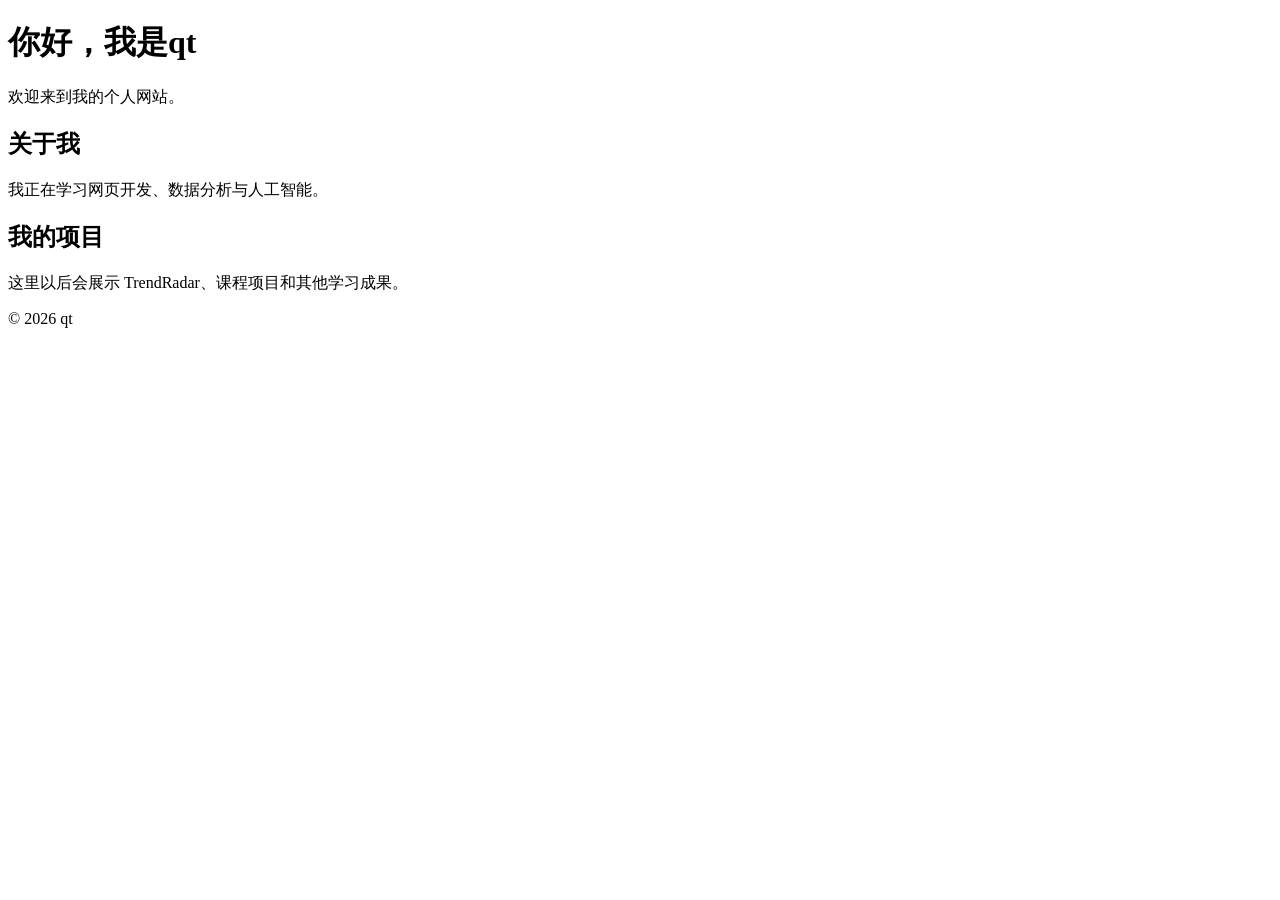
==== index.html @ 29015f14 "Add initial index.html for personal website" ====
<!doctype html>
<html lang="zh-CN">
<head>
  <meta charset="UTF-8">
  <meta name="viewport" content="width=device-width, initial-scale=1">
  <title>qt的个人网站</title>
</head>

<body>
  <header>
    <h1>你好，我是qt</h1>
    <p>欢迎来到我的个人网站。</p>
  </header>

  <main>
    <section>
      <h2>关于我</h2>
      <p>我正在学习网页开发、数据分析与人工智能。</p>
    </section>

    <section>
      <h2>我的项目</h2>
      <p>这里以后会展示 TrendRadar、课程项目和其他学习成果。</p>
    </section>
  </main>

  <footer>
    <p>© 2026 qt</p>
  </footer>
</body>
</html>
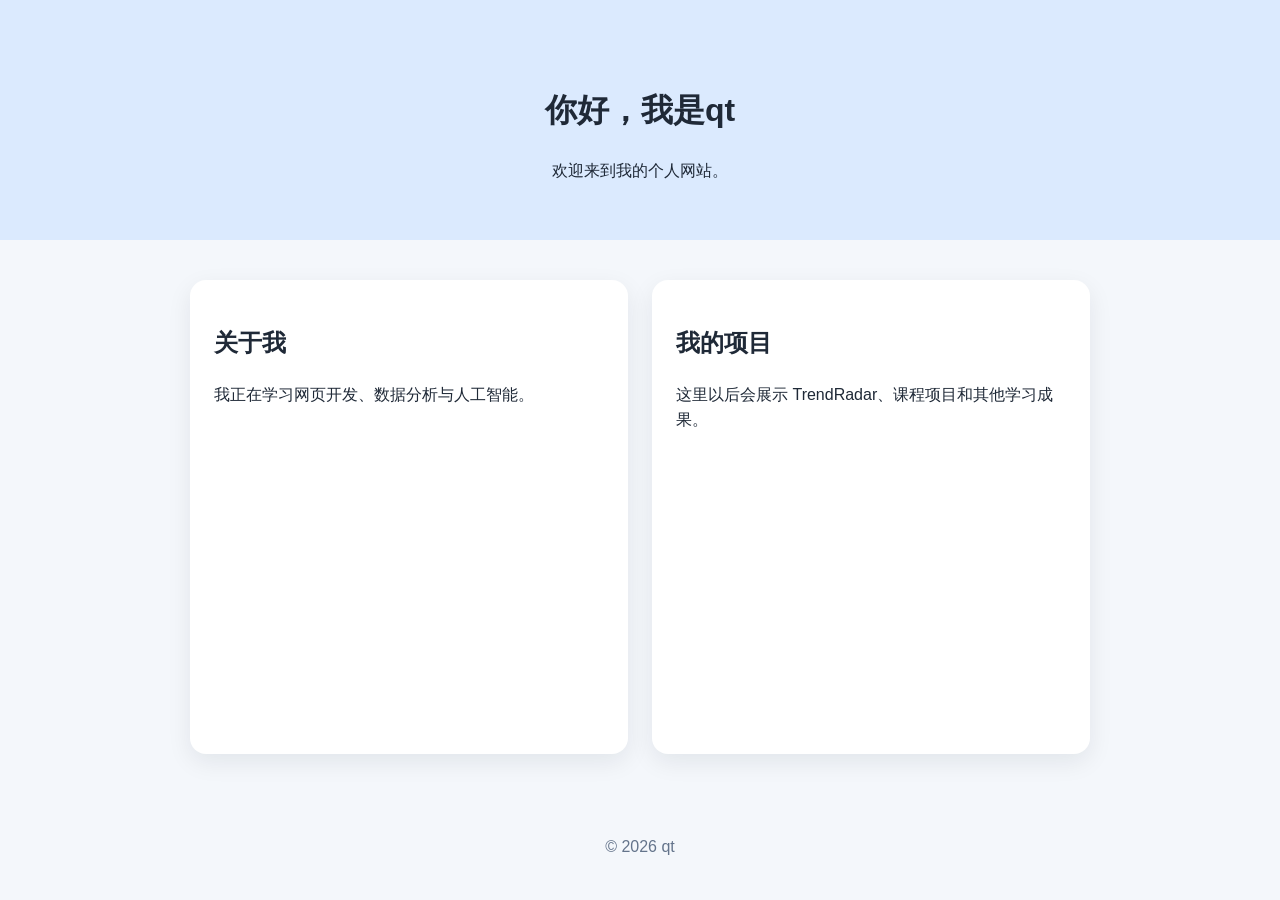
==== commit b51835a1: "Add responsive styles and learning notes" ====
--- a/index.html
+++ b/index.html
@@ -3,6 +3,7 @@
 <head>
   <meta charset="UTF-8">
   <meta name="viewport" content="width=device-width, initial-scale=1">
+  <link rel="stylesheet" href="style.css">
   <title>qt的个人网站</title>
 </head>
 
--- a/style.css
+++ b/style.css
@@ -0,0 +1,49 @@
+* {
+  box-sizing: border-box;
+}
+
+body {
+  margin: 0;
+  min-height: 100vh;
+  display: flex;
+  flex-direction: column;
+  font-family: Arial, "Microsoft YaHei", sans-serif;
+  line-height: 1.6;
+  color: #1f2937;
+  background-color: #f4f7fb;
+}
+
+header {
+  padding: 64px 24px 40px;
+  text-align: center;
+  background-color: #dbeafe;
+}
+
+main {
+  width: min(900px, calc(100% - 32px));
+  margin: 40px auto;
+  display: grid;
+  grid-template-columns: repeat(2, 1fr);
+  gap: 24px;
+  flex: 1;
+}
+
+section {
+  padding: 24px;
+  background-color: white;
+  border-radius: 16px;
+  box-shadow: 0 8px 24px rgba(15, 23, 42, 0.08);
+}
+
+footer {
+  padding: 24px;
+  text-align: center;
+  color: #64748b;
+}
+
+@media (max-width: 640px) {
+  main {
+    grid-template-columns: 1fr;
+    margin: 24px auto;
+  }
+}
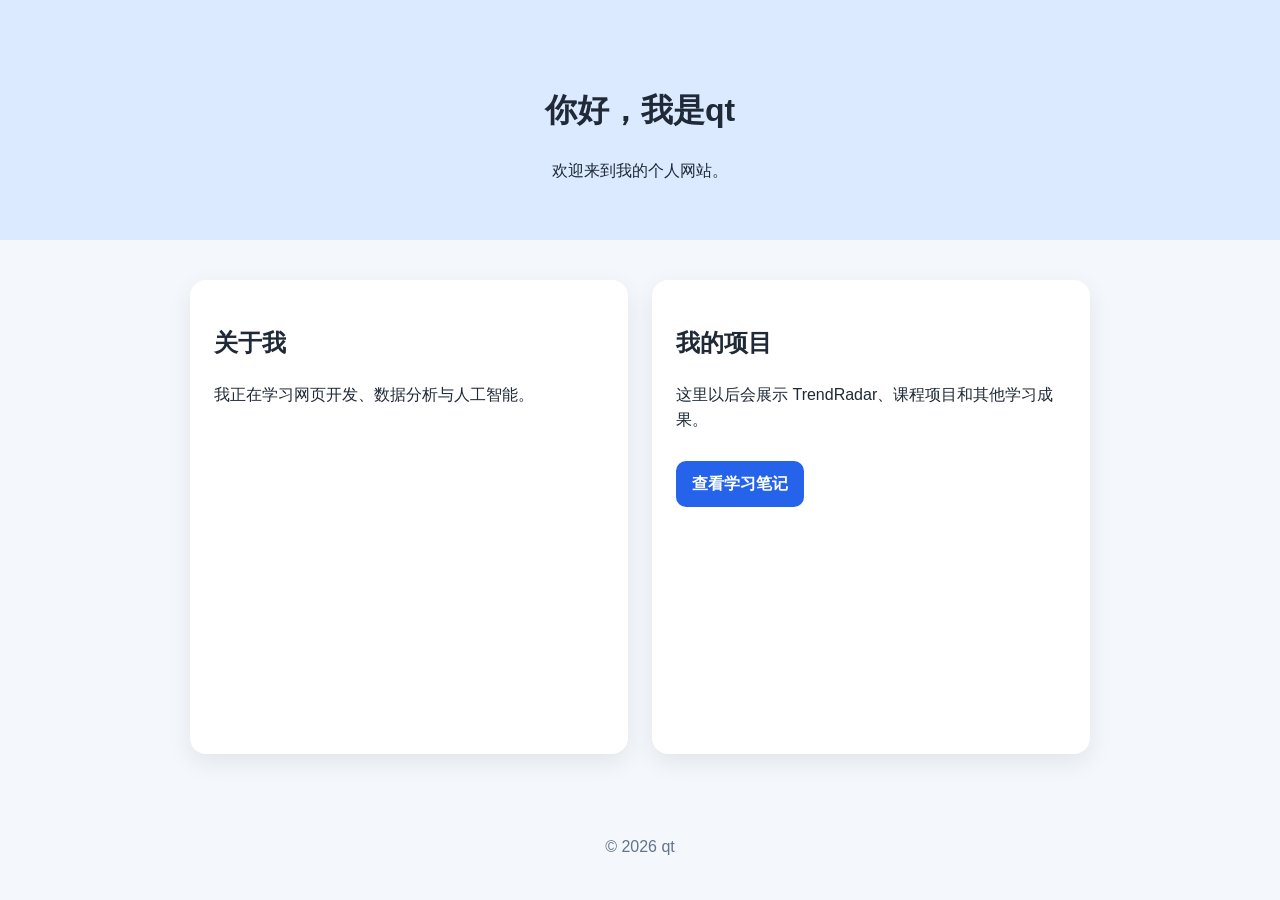
==== commit 2a47c513: "Add learning notes page and navigation link" ====
--- a/index.html
+++ b/index.html
@@ -22,6 +22,7 @@
     <section>
       <h2>我的项目</h2>
       <p>这里以后会展示 TrendRadar、课程项目和其他学习成果。</p>
+      <a class="button-link" href="/learning-notes/">查看学习笔记</a>
     </section>
   </main>
 
--- a/style.css
+++ b/style.css
@@ -46,4 +46,40 @@
     grid-template-columns: 1fr;
     margin: 24px auto;
   }
+}
+
+.button-link {
+  display: inline-block;
+  margin-top: 12px;
+  padding: 10px 16px;
+  color: white;
+  background-color: #2563eb;
+  border-radius: 10px;
+  text-decoration: none;
+  font-weight: bold;
+}
+
+.button-link:hover {
+  background-color: #1d4ed8;
+  transform: translateY(-2px);
+}
+
+.site-nav {
+  width: min(800px, calc(100% - 32px));
+  margin: 24px auto 0;
+}
+
+.site-nav a {
+  color: #2563eb;
+  text-decoration: none;
+  font-weight: bold;
+}
+
+.note-page {
+  width: min(800px, calc(100% - 32px));
+  margin: 24px auto 48px;
+  padding: 32px;
+  background-color: white;
+  border-radius: 16px;
+  box-shadow: 0 8px 24px rgba(15, 23, 42, 0.08);
 }
